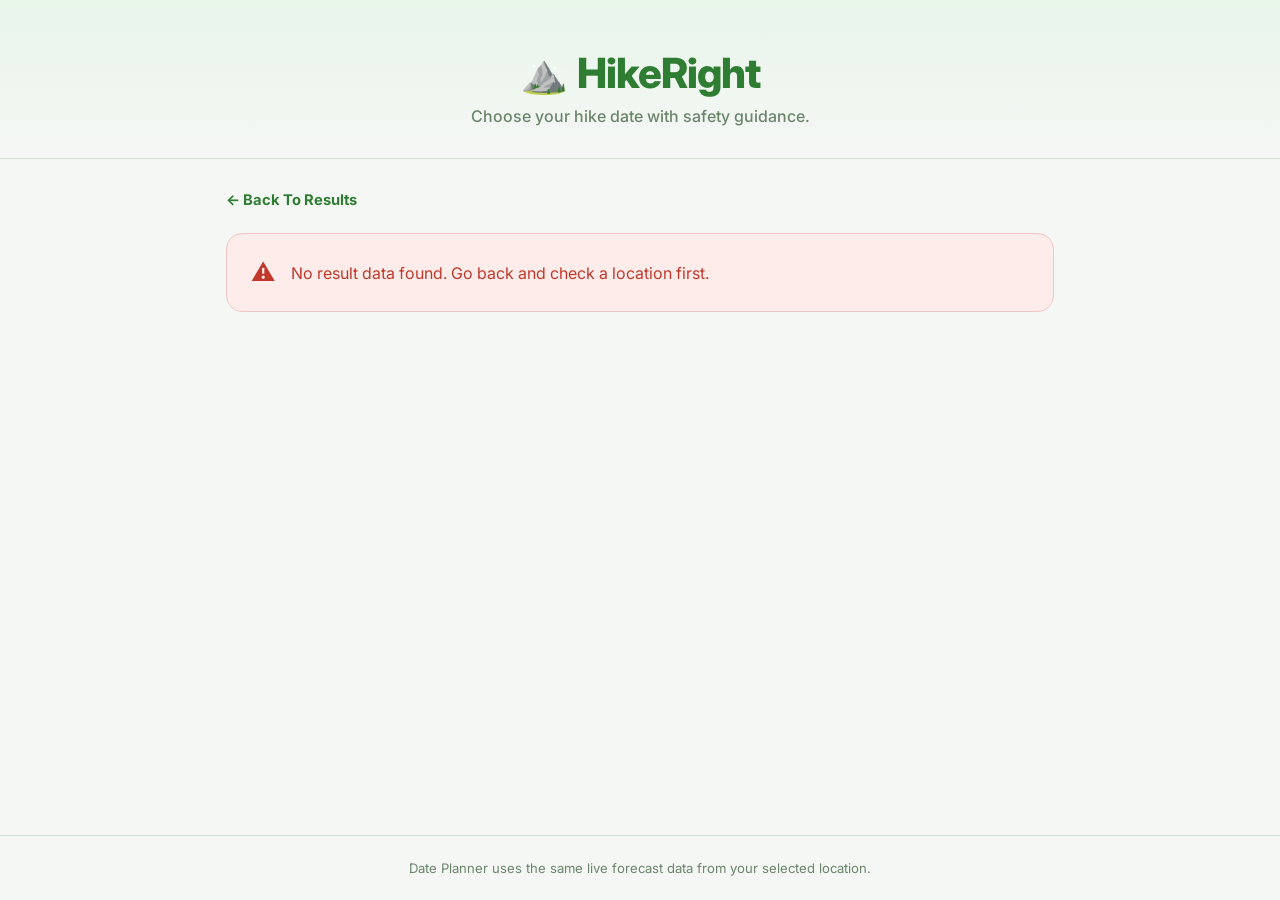
==== planner.html @ a5b50952 "Add planner, result page, save-to-calendar, geocoding timeouts, and safety level fix" ====
<!DOCTYPE html>
<html lang="en">
<head>
  <meta charset="UTF-8" />
  <meta name="viewport" content="width=device-width, initial-scale=1.0"/>
  <title>HikeRight - Date Planner</title>
  <link rel="stylesheet" href="style.css" />
</head>
<body data-page="planner">
  <header>
    <div class="logo">
      <span class="logo-icon">⛰️</span>
      <span class="logo-text">HikeRight</span>
    </div>
    <p class="tagline">Choose your hike date with safety guidance.</p>
  </header>

  <main class="results-main">
    <a class="back-link" href="result.html">← Back To Results</a>

    <div id="plannerError" class="error-card hidden">
      <span class="error-icon">⚠️</span>
      <p id="plannerErrorText">No result data found. Go back and check a location first.</p>
    </div>

    <section id="plannerCard" class="result-card hidden">
      <div class="result-top">
        <div class="location-info">
          <div class="loc-pin">📅</div>
          <div>
            <h2 id="plannerLocationName">Hike Date Planner</h2>
            <p id="plannerLocationSub">Choose a date and review warnings.</p>
          </div>
        </div>
      </div>

      <div class="planner-calendar-wrap">
        <h3 class="chart-title">Custom Calendar (Forecast Window)</h3>
        <p class="planner-sub">Pick one of the forecast dates below for the most accurate warning.</p>
        <div id="plannerCalendarGrid" class="planner-calendar-grid"></div>
      </div>

      <div class="date-row planner-date-row">
        <label for="plannerDateInput">Or choose any date</label>
        <input type="date" id="plannerDateInput" />
      </div>

      <div id="plannerVerdict" class="verdict-message okay">Select a date to see warnings.</div>

      <div class="recommend-box">
        <p class="recommend-title">Date Advice</p>
        <div class="recommend-grid">
          <div><span class="r-label">Chosen Date</span><span id="plannerChosenDate" class="r-value">—</span></div>
          <div><span class="r-label">Safety Level</span><span id="plannerSafetyLevel" class="r-value">—</span></div>
          <div><span class="r-label">Closest Better Date</span><span id="plannerBetterDate" class="r-value">—</span></div>
        </div>
      </div>

      <div id="plannerWarnings" class="warnings-list hidden">
        <h3>⚠️ Date Warnings</h3>
        <ul id="plannerWarningsUl"></ul>
      </div>

      <div id="plannerSaveRow" class="planner-save-row hidden">
        <button id="plannerSaveCalBtn" class="save-cal-btn" type="button">📅 Save to Calendar</button>
        <p class="save-cal-note">Downloads an .ics file you can open with Google Calendar, Apple Calendar, Outlook, and more.</p>
      </div>
    </section>
  </main>

  <footer>
    <p>Date Planner uses the same live forecast data from your selected location.</p>
  </footer>

  <script src="planner.js"></script>
</body>
</html>
---- style.css ----
@import url('https://fonts.googleapis.com/css2?family=Inter:wght@400;500;600;700;800&display=swap');

*, *::before, *::after {
  box-sizing: border-box;
  margin: 0;
  padding: 0;
}

:root {
  --green:   #1b8c4e;
  --yellow:  #c47d00;
  --red:     #c0392b;
  --danger:  #7b0000;
  --bg:      #f5f7f5;
  --card:    #ffffff;
  --card2:   #f0f4f0;
  --border:  #d4e0d4;
  --text:    #1a2e1a;
  --muted:   #6b856b;
  --accent:  #2e7d32;
}

body {
  font-family: 'Inter', sans-serif;
  background: var(--bg);
  color: var(--text);
  min-height: 100vh;
  display: flex;
  flex-direction: column;
}

/* HEADER */
header {
  text-align: center;
  padding: 3rem 1rem 2rem;
  background: linear-gradient(180deg, #e8f5e9 0%, var(--bg) 100%);
  border-bottom: 1px solid var(--border);
}

.logo {
  display: flex;
  align-items: center;
  justify-content: center;
  gap: 0.6rem;
  margin-bottom: 0.5rem;
}

.logo-icon { font-size: 2.4rem; }

.logo-text {
  font-size: 2.6rem;
  font-weight: 800;
  color: var(--accent);
  letter-spacing: -1px;
}

.tagline {
  color: var(--muted);
  font-size: 1rem;
  font-weight: 500;
}

/* MAIN */
main {
  flex: 1;
  max-width: 760px;
  width: 100%;
  margin: 0 auto;
  padding: 2rem 1rem;
  display: flex;
  flex-direction: column;
  gap: 1.5rem;
}

.results-main {
  max-width: 860px;
}

.back-link {
  display: inline-block;
  color: var(--accent);
  text-decoration: none;
  font-weight: 700;
  font-size: 0.92rem;
}

.back-link:hover {
  text-decoration: underline;
}

.planner-link {
  display: inline-block;
  margin-left: 0.8rem;
  color: var(--accent);
  text-decoration: none;
  font-weight: 700;
  font-size: 0.86rem;
  border: 1px solid var(--border);
  border-radius: 999px;
  padding: 0.3rem 0.7rem;
  background: #fff;
}

.planner-link:hover {
  border-color: var(--accent);
}

/* SEARCH CARD */
.search-card {
  background: var(--card);
  border: 1px solid var(--border);
  border-radius: 16px;
  padding: 2rem;
}

.search-card h2 {
  font-size: 1.4rem;
  font-weight: 700;
  margin-bottom: 1rem;
  color: var(--text);
}

.search-row {
  display: flex;
  gap: 0.75rem;
}

.date-row {
  display: flex;
  align-items: center;
  gap: 0.7rem;
  margin-top: 0.75rem;
}

.date-row label {
  color: var(--muted);
  font-size: 0.86rem;
  font-weight: 700;
}

.season-banner {
  display: flex;
  align-items: center;
  justify-content: space-between;
  gap: 0.75rem;
  background: var(--card);
  border: 1px solid var(--border);
  border-radius: 12px;
  padding: 0.7rem 0.9rem;
}

.season-banner label {
  font-size: 0.9rem;
  color: var(--muted);
  font-weight: 700;
}

.season-row {
  display: flex;
  align-items: center;
  gap: 0.6rem;
  margin-top: 0.75rem;
}

.season-row label {
  font-size: 0.86rem;
  color: var(--muted);
  font-weight: 600;
}

#seasonSelect {
  appearance: none;
  -webkit-appearance: none;
  border: 1.5px solid #c8d6c8;
  background-color: #fff;
  background-image:
    linear-gradient(180deg, #ffffff 0%, #f7faf7 100%),
    url("data:image/svg+xml,%3Csvg xmlns='http://www.w3.org/2000/svg' width='16' height='16' viewBox='0 0 16 16'%3E%3Cpath fill='none' stroke='%231a2e1a' stroke-width='1.7' stroke-linecap='round' stroke-linejoin='round' d='M4 6l4 4 4-4'/%3E%3C/svg%3E");
  background-repeat: no-repeat, no-repeat;
  background-position: 0 0, right 0.55rem center;
  background-size: 100% 100%, 16px;
  color: var(--text);
  border-radius: 999px;
  padding: 0.5rem 2rem 0.5rem 0.85rem;
  font-size: 0.88rem;
  font-weight: 700;
  font-family: inherit;
  line-height: 1.2;
  cursor: pointer;
  transition: border-color 0.2s ease, box-shadow 0.2s ease, transform 0.12s ease;
}

#seasonSelect:focus {
  outline: none;
  border-color: var(--accent);
  box-shadow: 0 0 0 4px rgba(46, 125, 50, 0.12);
}

#seasonSelect:hover {
  border-color: #9fbe9f;
}

#seasonSelect:active {
  transform: translateY(1px);
}

#locationInput {
  flex: 1;
  background: #fff;
  border: 1.5px solid var(--border);
  border-radius: 10px;
  color: var(--text);
  font-size: 1rem;
  padding: 0.75rem 1rem;
  outline: none;
  transition: border-color 0.2s;
  font-family: inherit;
}

#locationInput:focus {
  border-color: var(--accent);
}

#locationInput::placeholder {
  color: var(--muted);
}

#checkBtn {
  background: var(--accent);
  color: #fff;
  border: none;
  border-radius: 10px;
  font-size: 1rem;
  font-weight: 700;
  padding: 0.75rem 1.5rem;
  cursor: pointer;
  transition: background 0.2s, transform 0.1s;
  font-family: inherit;
  white-space: nowrap;
}

#checkBtn:hover { background: #43a047; }
#checkBtn:active { transform: scale(0.97); }

#hikeDateInput {
  border: 1.5px solid var(--border);
  background: #fff;
  color: var(--text);
  border-radius: 10px;
  padding: 0.5rem 0.7rem;
  font-size: 0.9rem;
  font-family: inherit;
}

#hikeDateInput:focus {
  outline: none;
  border-color: var(--accent);
  box-shadow: 0 0 0 3px rgba(46, 125, 50, 0.12);
}

.hint {
  color: var(--muted);
  font-size: 0.85rem;
  margin-top: 0.75rem;
}

/* FEATURED HIKES */
.featured-section { display: flex; flex-direction: column; gap: 0.75rem; }

.featured-label {
  font-size: 0.8rem;
  font-weight: 700;
  text-transform: uppercase;
  letter-spacing: 1px;
  color: var(--muted);
}

.place-organizer {
  display: grid;
  grid-template-columns: auto minmax(140px, 1fr) auto minmax(140px, 1fr) auto;
  gap: 0.55rem;
  align-items: center;
  background: var(--card);
  border: 1px solid var(--border);
  border-radius: 12px;
  padding: 0.65rem 0.75rem;
}

.place-organizer label {
  font-size: 0.75rem;
  font-weight: 700;
  color: var(--muted);
  text-transform: uppercase;
  letter-spacing: 0.5px;
}

#placeContinent,
#placeCountry {
  appearance: none;
  -webkit-appearance: none;
  border: 1.5px solid #c8d6c8;
  background-color: #fff;
  background-image:
    linear-gradient(180deg, #ffffff 0%, #f7faf7 100%),
    url("data:image/svg+xml,%3Csvg xmlns='http://www.w3.org/2000/svg' width='14' height='14' viewBox='0 0 16 16'%3E%3Cpath fill='none' stroke='%231a2e1a' stroke-width='1.6' stroke-linecap='round' stroke-linejoin='round' d='M4 6l4 4 4-4'/%3E%3C/svg%3E");
  background-repeat: no-repeat, no-repeat;
  background-position: 0 0, right 0.45rem center;
  background-size: 100% 100%, 14px;
  color: var(--text);
  border-radius: 999px;
  padding: 0.45rem 1.65rem 0.45rem 0.7rem;
  font-size: 0.82rem;
  font-weight: 700;
  font-family: inherit;
  line-height: 1.2;
  cursor: pointer;
  transition: border-color 0.2s ease, box-shadow 0.2s ease, transform 0.12s ease;
}

#placeContinent:hover,
#placeCountry:hover {
  border-color: #9fbe9f;
}

#placeContinent:focus,
#placeCountry:focus {
  outline: none;
  border-color: var(--accent);
  box-shadow: 0 0 0 3px rgba(46, 125, 50, 0.12);
}

#placeContinent:active,
#placeCountry:active {
  transform: translateY(1px);
}

.place-count {
  justify-self: end;
  font-size: 0.78rem;
  color: var(--muted);
  font-weight: 700;
}

@media (max-width: 760px) {
  .place-organizer {
    grid-template-columns: 1fr 1fr;
  }

  .place-count {
    grid-column: 1 / -1;
    justify-self: start;
  }
}

.featured-grid {
  display: grid;
  grid-template-columns: repeat(4, 1fr);
  gap: 0.75rem;
}

@media (max-width: 700px) { .featured-grid { grid-template-columns: repeat(2, 1fr); } }
@media (max-width: 420px) { .featured-grid { grid-template-columns: 1fr 1fr; } }

.hike-tab {
  background: var(--card);
  border: 1.5px solid var(--border);
  border-radius: 14px;
  padding: 1.1rem 0.75rem;
  display: flex;
  flex-direction: column;
  align-items: center;
  gap: 0.35rem;
  cursor: pointer;
  transition: border-color 0.2s, background 0.2s, transform 0.15s;
  text-align: center;
  font-family: inherit;
}

.hike-tab:hover {
  border-color: var(--accent);
  background: var(--card2);
  transform: translateY(-2px);
}

.hike-tab:active { transform: scale(0.97); }

.hike-tab.hidden-by-place {
  display: none;
}

.hike-tab.selected {
  border-color: var(--accent);
  box-shadow: 0 0 0 2px rgba(46, 125, 50, 0.14);
}

.ht-icon  { font-size: 2rem; line-height: 1; }
.ht-name  { font-size: 0.88rem; font-weight: 700; color: var(--text); line-height: 1.2; }
.ht-loc   { font-size: 0.75rem; color: var(--muted); }
.ht-season {
  font-size: 0.7rem;
  color: var(--accent);
  font-weight: 700;
  background: #eef7ee;
  border: 1px solid var(--border);
  border-radius: 999px;
  padding: 0.15rem 0.5rem;
}

.ht-reco {
  font-size: 0.66rem;
  color: var(--muted);
  font-weight: 600;
  line-height: 1.25;
}

/* LOADING */
.loading {
  text-align: center;
  padding: 2rem;
  color: var(--muted);
}

.spinner {
  width: 40px;
  height: 40px;
  border: 3px solid var(--border);
  border-top-color: var(--accent);
  border-radius: 50%;
  animation: spin 0.8s linear infinite;
  margin: 0 auto 1rem;
}

@keyframes spin { to { transform: rotate(360deg); } }

/* ERROR */
.error-card {
  background: #fdecea;
  border: 1px solid #f5c6c3;
  border-radius: 16px;
  padding: 1.5rem;
  display: flex;
  align-items: center;
  gap: 1rem;
  color: var(--red);
}

.error-icon { font-size: 1.5rem; }

/* RESULT CARD */
.result-card {
  background: var(--card);
  border: 1px solid var(--border);
  border-radius: 16px;
  padding: 2rem;
  display: flex;
  flex-direction: column;
  gap: 1.5rem;
  animation: fadeUp 0.4s ease;
}

@keyframes fadeUp {
  from { opacity: 0; transform: translateY(16px); }
  to   { opacity: 1; transform: translateY(0); }
}

/* VERDICT BADGE */
.verdict-badge {
  font-size: 0.9rem;
  font-weight: 800;
  padding: 0.5rem 1.1rem;
  border-radius: 999px;
  text-transform: uppercase;
  letter-spacing: 0.5px;
  white-space: nowrap;
}

.verdict-badge.great    { background: #e8f5e9; color: var(--green);  border: 1.5px solid var(--green); }
.verdict-badge.okay     { background: #fff8e1; color: var(--yellow); border: 1.5px solid var(--yellow); }
.verdict-badge.bad      { background: #fdecea; color: var(--red);    border: 1.5px solid var(--red); }
.verdict-badge.dangerous { background: #fce4e4; color: var(--danger); border: 1.5px solid var(--danger); }

/* VERDICT MESSAGE */
.verdict-message {
  font-size: 1.05rem;
  line-height: 1.6;
  padding: 1rem 1.25rem;
  border-radius: 10px;
  background: var(--card2);
  border-left: 4px solid var(--accent);
}

.verdict-message.great    { border-color: var(--green); }
.verdict-message.okay     { border-color: var(--yellow); }
.verdict-message.bad      { border-color: var(--red); }
.verdict-message.dangerous { border-color: var(--danger); }

.recommend-box {
  background: #eef7ee;
  border: 1px solid var(--border);
  border-radius: 12px;
  padding: 0.9rem 1rem;
}

.recommend-title {
  font-size: 0.85rem;
  font-weight: 800;
  color: var(--accent);
  text-transform: uppercase;
  letter-spacing: 0.4px;
  margin-bottom: 0.55rem;
}

.recommend-grid {
  display: grid;
  grid-template-columns: repeat(3, 1fr);
  gap: 0.6rem;
}

.r-label {
  display: block;
  font-size: 0.72rem;
  color: var(--muted);
  font-weight: 600;
}

.r-value {
  display: block;
  font-size: 0.95rem;
  color: var(--text);
  font-weight: 700;
  margin-top: 0.18rem;
}

/* RESULT TOP */
.result-top {
  display: flex;
  justify-content: space-between;
  align-items: flex-start;
  gap: 1rem;
  flex-wrap: wrap;
}

.location-info {
  display: flex;
  align-items: flex-start;
  gap: 0.6rem;
}

.loc-pin { font-size: 1.3rem; margin-top: 2px; }

.location-info h2 {
  font-size: 1.4rem;
  font-weight: 800;
  line-height: 1.2;
}

.location-info p {
  color: var(--muted);
  font-size: 0.88rem;
  margin-top: 0.2rem;
}

.season-context {
  color: var(--accent);
  font-size: 0.78rem;
  font-weight: 600;
  margin-top: 0.25rem;
}

/* HERO */
.weather-hero {
  display: flex;
  justify-content: space-between;
  align-items: center;
  background: linear-gradient(135deg, #e8f5e9, #f1f8f1);
  border: 1px solid var(--border);
  border-radius: 16px;
  padding: 1.75rem 2rem;
  gap: 1rem;
}

.hero-left { display: flex; flex-direction: column; gap: 0.3rem; }

.hero-temp {
  font-size: 4rem;
  font-weight: 800;
  line-height: 1;
  color: var(--text);
  letter-spacing: -2px;
}

  .hero-temp-c {
    display: block;
    font-size: 1rem;
    font-weight: 500;
    color: var(--muted);
    letter-spacing: 0;
    margin-top: 0.15rem;
  }

.hero-feels {
  font-size: 0.9rem;
  color: var(--muted);
}

.hero-range {
  font-size: 0.9rem;
  color: var(--muted);
  font-weight: 600;
}

.hero-right {
  display: flex;
  flex-direction: column;
  align-items: center;
  gap: 0.4rem;
}

.hero-icon { font-size: 3.5rem; line-height: 1; }

.hero-condition {
  font-size: 0.9rem;
  font-weight: 600;
  color: var(--muted);
  text-align: center;
}

/* DETAIL GRID */
.detail-grid {
  display: grid;
  grid-template-columns: repeat(4, 1fr);
  gap: 0.65rem;
}

@media (max-width: 620px) {
  .detail-grid { grid-template-columns: repeat(2, 1fr); }
  .search-row  { flex-direction: column; }
  .date-row { flex-direction: column; align-items: flex-start; }
  .season-row { flex-direction: column; align-items: flex-start; }
  .weather-hero { flex-direction: column; text-align: center; }
  .recommend-grid { grid-template-columns: 1fr; }
}

@media (max-width: 520px) {
  .season-banner {
    flex-direction: column;
    align-items: flex-start;
  }
}

.detail-item {
  background: var(--card2);
  border: 1px solid var(--border);
  border-radius: 12px;
  padding: 0.85rem 1rem;
  display: flex;
  flex-direction: column;
  gap: 0.3rem;
}

.d-label { font-size: 0.75rem; color: var(--muted); font-weight: 600; }
.d-value { font-size: 1rem; font-weight: 700; color: var(--text); }

/* WARNINGS */
.warnings-list {
  background: #fdecea;
  border: 1px solid #f5c6c3;
  border-radius: 12px;
  padding: 1.25rem;
}

.warnings-list h3 { font-size: 1rem; margin-bottom: 0.75rem; color: var(--red); }
.warnings-list ul { list-style: none; display: flex; flex-direction: column; gap: 0.4rem; }
.warnings-list li { color: #8b2020; font-size: 0.92rem; padding-left: 0.25rem; }
.warnings-list li::before { content: "• "; }

/* TIPS */
.tips-list {
  background: var(--card2);
  border: 1px solid var(--border);
  border-radius: 12px;
  padding: 1.25rem;
}

.tips-list h3 { font-size: 1rem; margin-bottom: 0.75rem; color: var(--accent); }
.tips-list ul  { list-style: none; display: flex; flex-direction: column; gap: 0.4rem; }
.tips-list li  { color: var(--text); font-size: 0.92rem; padding-left: 0.25rem; }
.tips-list li::before { content: "• "; color: var(--accent); }

/* ELEVATION NOTE */
.elevation-note {
  color: var(--muted);
  font-size: 0.82rem;
  text-align: center;
}

/* FOOTER */
footer {
  text-align: center;
  padding: 1.5rem;
  color: var(--muted);
  font-size: 0.82rem;
  border-top: 1px solid var(--border);
}

/* UTIL */
.hidden { display: none !important; }

/* CHART */
.chart-section {
  background: var(--card2);
  border: 1px solid var(--border);
  border-radius: 12px;
  padding: 1.25rem;
}

.chart-title {
  font-size: 1rem;
  font-weight: 700;
  color: var(--text);
  margin-bottom: 0.75rem;
}

.forecast-chart {
  width: 100%;
  overflow: hidden;
}

.planner-save-row {
  margin-top: 1.2rem;
  display: flex;
  flex-direction: column;
  align-items: flex-start;
  gap: 0.4rem;
}

.save-cal-btn {
  background: #2e7d32;
  color: #fff;
  border: none;
  border-radius: 8px;
  padding: 0.65rem 1.4rem;
  font-size: 1rem;
  font-weight: 600;
  cursor: pointer;
  transition: background 0.2s;
}

.save-cal-btn:hover {
  background: #1b5e20;
}

.save-cal-note {
  font-size: 0.82rem;
  color: #666;
  margin: 0;
}

  background: var(--card2);
  border: 1px solid var(--border);
  border-radius: 12px;
  padding: 1rem;
}

.planner-sub {
  color: var(--muted);
  font-size: 0.85rem;
  margin-bottom: 0.7rem;
}

.planner-calendar-grid {
  display: grid;
  grid-template-columns: repeat(4, minmax(110px, 1fr));
  gap: 0.55rem;
}

.planner-day-btn {
  border: 1px solid var(--border);
  background: #fff;
  border-radius: 10px;
  padding: 0.55rem;
  text-align: left;
  display: flex;
  flex-direction: column;
  gap: 0.2rem;
  cursor: pointer;
  transition: border-color 0.2s ease, transform 0.1s ease;
}

.planner-day-btn:hover {
  border-color: var(--accent);
}

.planner-day-btn.selected {
  border-color: var(--accent);
  box-shadow: 0 0 0 2px rgba(46, 125, 50, 0.14);
}

.planner-day-week {
  font-size: 0.75rem;
  color: var(--muted);
  font-weight: 700;
}

.planner-day-date {
  font-size: 0.9rem;
  color: var(--text);
  font-weight: 700;
}

.planner-date-row {
  margin-top: 0;
}

@media (max-width: 760px) {
  .planner-calendar-grid {
    grid-template-columns: repeat(2, minmax(120px, 1fr));
  }

  .planner-link {
    margin-left: 0;
    margin-top: 0.6rem;
  }
}

.more-wrap {
  display: flex;
  flex-direction: column;
  gap: 0.75rem;
}

.more-btn {
  align-self: flex-start;
  border: 1px solid var(--border);
  background: #ffffff;
  color: var(--text);
  border-radius: 999px;
  padding: 0.52rem 0.95rem;
  font-weight: 700;
  font-size: 0.86rem;
  font-family: inherit;
  cursor: pointer;
  transition: border-color 0.2s ease, box-shadow 0.2s ease, transform 0.1s ease;
}

.more-btn:hover {
  border-color: var(--accent);
}

.more-btn:focus {
  outline: none;
  box-shadow: 0 0 0 3px rgba(46, 125, 50, 0.12);
}

.more-btn:active {
  transform: translateY(1px);
}

.more-panel {
  display: flex;
  flex-direction: column;
  gap: 0.9rem;
}

.more-grid {
  display: grid;
  grid-template-columns: 1fr 1fr;
  gap: 0.75rem;
}

@media (max-width: 760px) {
  .more-grid {
    grid-template-columns: 1fr;
  }
}

.reviews-section {
  background: var(--card2);
  border: 1px solid var(--border);
  border-radius: 12px;
  padding: 1rem;
}

.reviews-section h3 {
  font-size: 1rem;
  color: var(--text);
  margin-bottom: 0.45rem;
}

.reviews-note {
  color: var(--muted);
  font-size: 0.84rem;
  margin-bottom: 0.65rem;
}

.review-links {
  display: flex;
  flex-wrap: wrap;
  gap: 0.45rem;
  margin-bottom: 0.7rem;
}

.review-links a {
  text-decoration: none;
  color: var(--accent);
  border: 1px solid var(--border);
  background: #fff;
  border-radius: 999px;
  padding: 0.3rem 0.6rem;
  font-size: 0.8rem;
  font-weight: 700;
}

.review-links a:hover {
  border-color: var(--accent);
}

.reviews-section ul {
  list-style: none;
  display: flex;
  flex-direction: column;
  gap: 0.35rem;
}

.reviews-section li {
  color: var(--text);
  font-size: 0.9rem;
}

.reviews-section li::before {
  content: "• ";
  color: var(--accent);
}
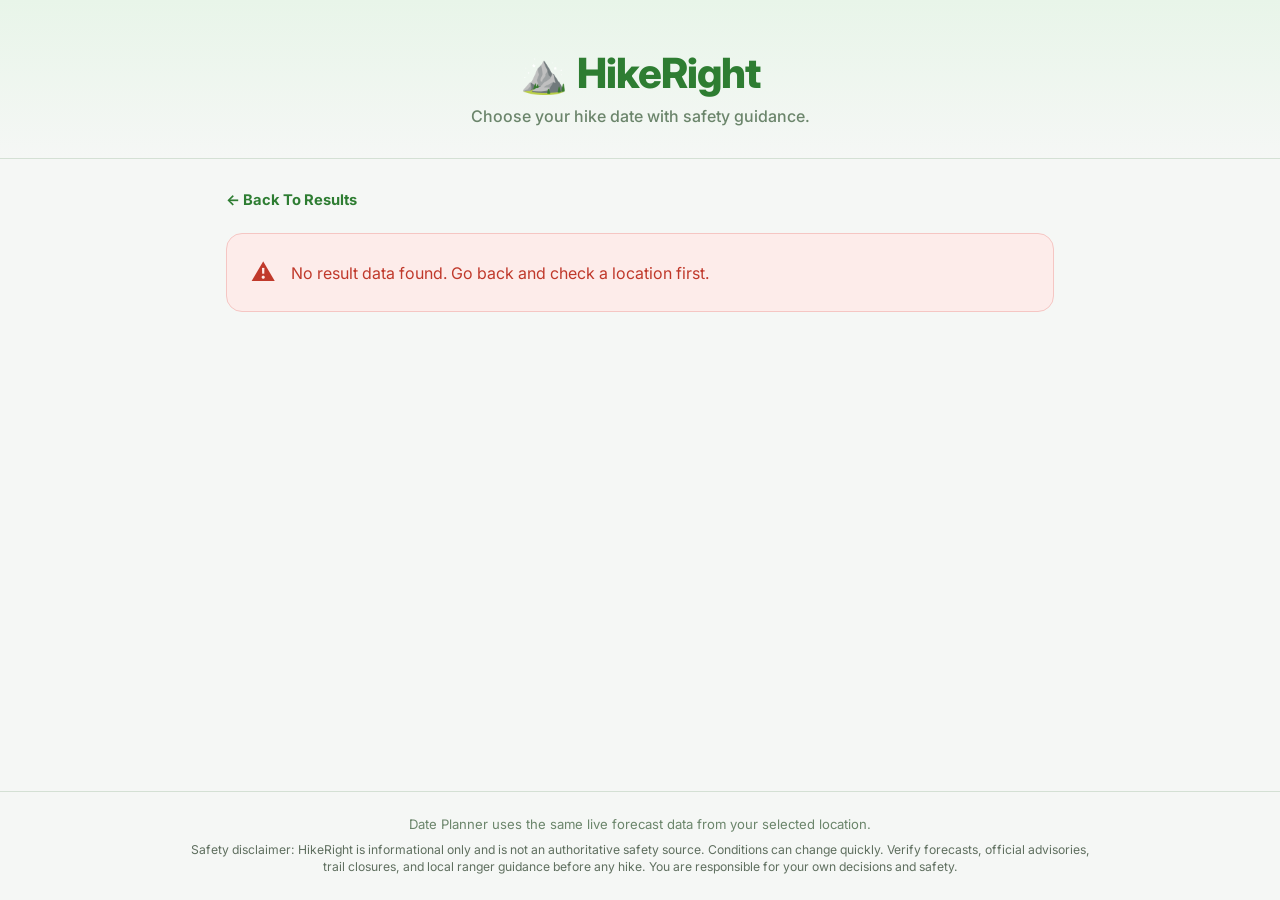
==== commit b8a1bc01: "Add safety disclaimers across app and README" ====
--- a/planner.html
+++ b/planner.html
@@ -70,6 +70,7 @@
 
   <footer>
     <p>Date Planner uses the same live forecast data from your selected location.</p>
+    <p class="disclaimer-note">Safety disclaimer: HikeRight is informational only and is not an authoritative safety source. Conditions can change quickly. Verify forecasts, official advisories, trail closures, and local ranger guidance before any hike. You are responsible for your own decisions and safety.</p>
   </footer>
 
   <script src="planner.js"></script>
--- a/style.css
+++ b/style.css
@@ -703,6 +703,14 @@
   border-top: 1px solid var(--border);
 }
 
+.disclaimer-note {
+  margin: 0.55rem auto 0;
+  max-width: 920px;
+  font-size: 0.76rem;
+  line-height: 1.45;
+  color: #5f6f5f;
+}
+
 /* UTIL */
 .hidden { display: none !important; }
 
@@ -756,6 +764,7 @@
   margin: 0;
 }
 
+.planner-calendar-wrap {
   background: var(--card2);
   border: 1px solid var(--border);
   border-radius: 12px;
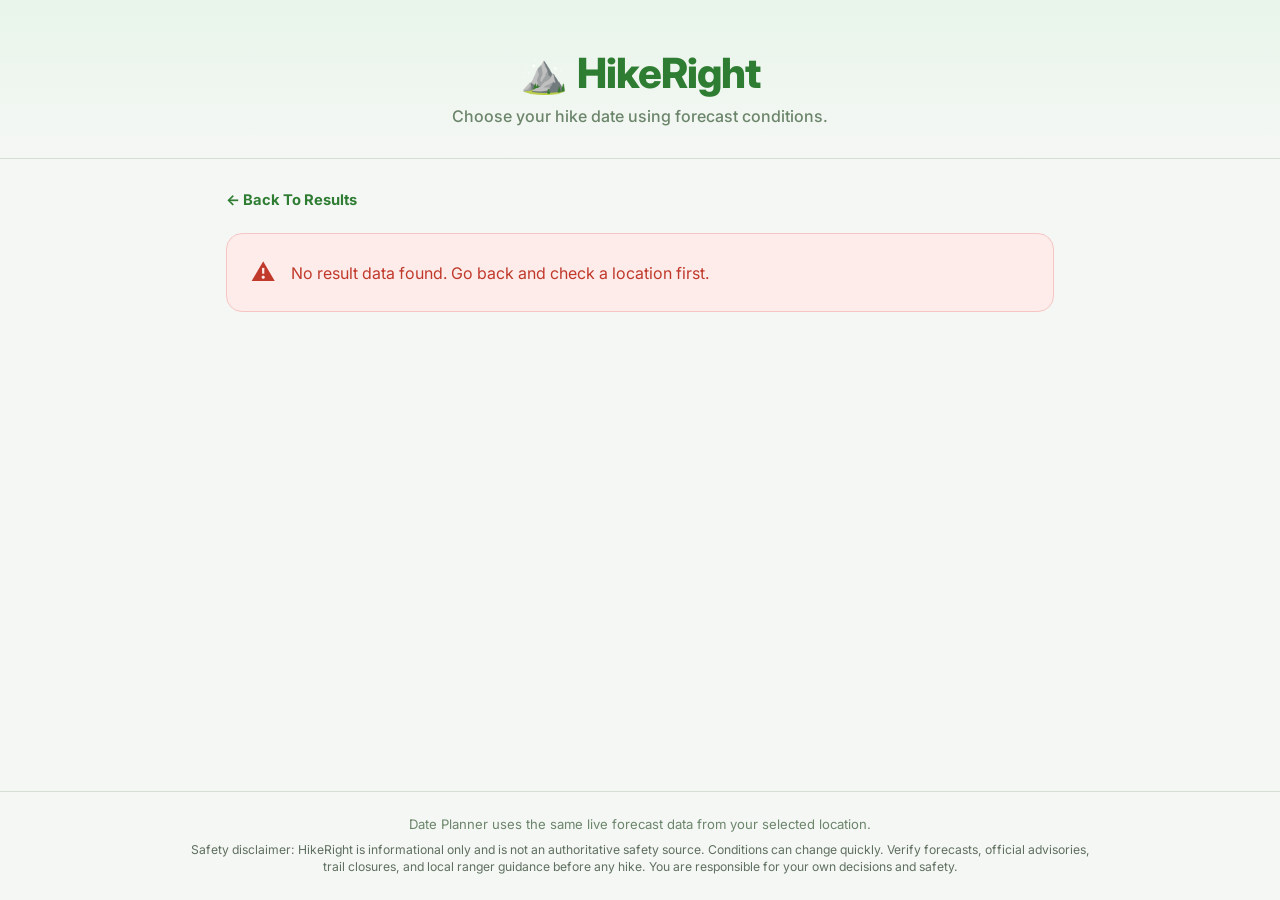
==== commit 32bc8a86: "Reduce overclaims, add disclaimers, and refine weather-based wording" ====
--- a/planner.html
+++ b/planner.html
@@ -12,7 +12,7 @@
       <span class="logo-icon">⛰️</span>
       <span class="logo-text">HikeRight</span>
     </div>
-    <p class="tagline">Choose your hike date with safety guidance.</p>
+    <p class="tagline">Choose your hike date using forecast conditions.</p>
   </header>
 
   <main class="results-main">
@@ -36,7 +36,7 @@
 
       <div class="planner-calendar-wrap">
         <h3 class="chart-title">Custom Calendar (Forecast Window)</h3>
-        <p class="planner-sub">Pick one of the forecast dates below for the most accurate warning.</p>
+        <p class="planner-sub">Pick one of the forecast dates below for the clearest weather-based warning.</p>
         <div id="plannerCalendarGrid" class="planner-calendar-grid"></div>
       </div>
 
@@ -48,10 +48,10 @@
       <div id="plannerVerdict" class="verdict-message okay">Select a date to see warnings.</div>
 
       <div class="recommend-box">
-        <p class="recommend-title">Date Advice</p>
+        <p class="recommend-title">Date Outlook</p>
         <div class="recommend-grid">
           <div><span class="r-label">Chosen Date</span><span id="plannerChosenDate" class="r-value">—</span></div>
-          <div><span class="r-label">Safety Level</span><span id="plannerSafetyLevel" class="r-value">—</span></div>
+          <div><span class="r-label">Weather Risk Level</span><span id="plannerSafetyLevel" class="r-value">—</span></div>
           <div><span class="r-label">Closest Better Date</span><span id="plannerBetterDate" class="r-value">—</span></div>
         </div>
       </div>
--- a/style.css
+++ b/style.css
@@ -106,6 +106,16 @@
 }
 
 /* SEARCH CARD */
+.disclaimer-banner {
+  background: #fff8e8;
+  border: 1px solid #ead7a6;
+  color: #6e560f;
+  border-radius: 12px;
+  padding: 0.8rem 0.95rem;
+  font-size: 0.84rem;
+  line-height: 1.45;
+}
+
 .search-card {
   background: var(--card);
   border: 1px solid var(--border);
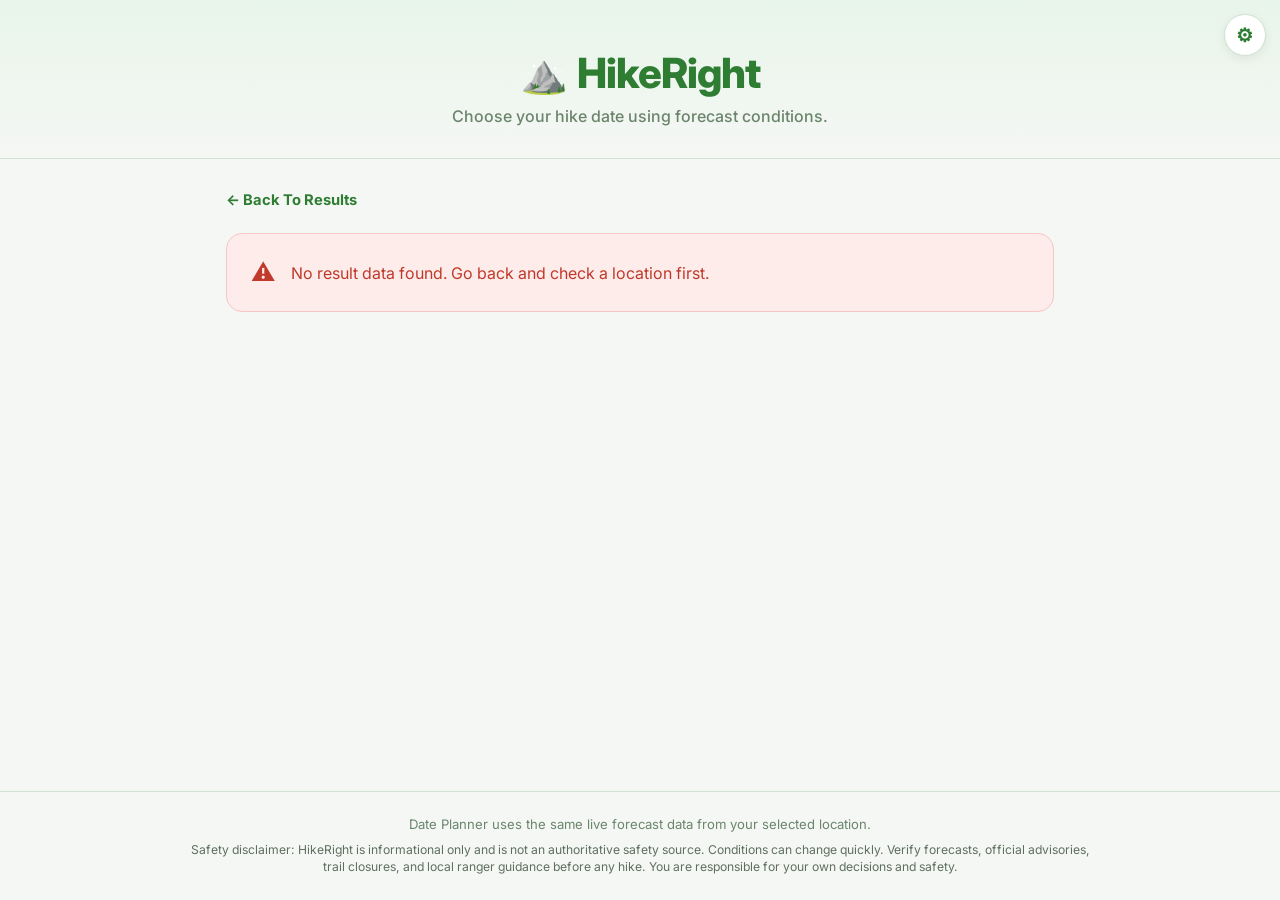
==== commit a8ae5c29: "Add Safety Lifeline features, PWA offline support, and grouped settings" ====
--- a/planner.html
+++ b/planner.html
@@ -4,10 +4,70 @@
   <meta charset="UTF-8" />
   <meta name="viewport" content="width=device-width, initial-scale=1.0"/>
   <title>HikeRight - Date Planner</title>
+  <link rel="manifest" href="manifest.webmanifest" />
   <link rel="stylesheet" href="style.css" />
 </head>
 <body data-page="planner">
   <header>
+    <div class="settings-shell" id="settingsShell">
+      <button id="settingsToggleBtn" class="settings-toggle" type="button" aria-label="Open settings" aria-expanded="false">⚙</button>
+      <div id="settingsPopover" class="settings-popover hidden">
+        <p class="settings-title">Preferences</p>
+        <div class="settings-group">
+          <p class="settings-group-title">Display</p>
+          <div class="settings-grid">
+            <label>
+              Language
+              <select id="settingLanguage">
+                <option value="en-US">English (US)</option>
+                <option value="es-ES">Espanol</option>
+                <option value="fr-FR">Francais</option>
+              </select>
+            </label>
+            <label>
+              Units
+              <select id="settingUnits">
+                <option value="us">US (F, mph, in)</option>
+                <option value="metric">Metric (C, km/h, mm)</option>
+              </select>
+            </label>
+            <label>
+              Trail Focus
+              <select id="settingLocalFocus">
+                <option value="us">Local-first (U.S.)</option>
+                <option value="global">Global</option>
+              </select>
+            </label>
+          </div>
+        </div>
+        <div class="settings-group">
+          <p class="settings-group-title">Safety</p>
+          <div class="settings-grid">
+            <label>
+              Battery Mode
+              <select id="settingBatterySaver">
+                <option value="off">Standard</option>
+                <option value="on">Extreme Saver</option>
+              </select>
+            </label>
+            <label>
+              Emergency Data
+              <select id="settingAnonymousEmergency">
+                <option value="off">Off</option>
+                <option value="on">Anonymous Emergency Only</option>
+              </select>
+            </label>
+            <label class="settings-wide">
+              Emergency Webhook URL
+              <input id="settingEmergencyWebhook" type="url" placeholder="https://example.com/sos" />
+              <span class="settings-help">Used by missed check-in emergency escalation.</span>
+            </label>
+          </div>
+        </div>
+        <p id="settingsSavedNote" class="settings-saved-note hidden">Saved</p>
+      </div>
+    </div>
+
     <div class="logo">
       <span class="logo-icon">⛰️</span>
       <span class="logo-text">HikeRight</span>
--- a/style.css
+++ b/style.css
@@ -27,14 +27,52 @@
   min-height: 100vh;
   display: flex;
   flex-direction: column;
+  overflow-x: hidden;
 }
 
 /* HEADER */
 header {
+  position: relative;
   text-align: center;
   padding: 3rem 1rem 2rem;
   background: linear-gradient(180deg, #e8f5e9 0%, var(--bg) 100%);
   border-bottom: 1px solid var(--border);
+}
+
+.settings-shell {
+  position: absolute;
+  top: 0.9rem;
+  right: 0.9rem;
+  z-index: 20;
+}
+
+.settings-toggle {
+  width: 42px;
+  height: 42px;
+  border-radius: 999px;
+  border: 1px solid var(--border);
+  background: #ffffff;
+  color: var(--accent);
+  font-size: 1.2rem;
+  font-weight: 700;
+  cursor: pointer;
+  box-shadow: 0 3px 10px rgba(20, 46, 20, 0.08);
+}
+
+.settings-toggle:hover {
+  border-color: var(--accent);
+  background: #eef7ee;
+}
+
+.settings-popover {
+  margin-top: 0.5rem;
+  width: min(92vw, 360px);
+  background: var(--card);
+  border: 1px solid var(--border);
+  border-radius: 12px;
+  padding: 0.85rem;
+  text-align: left;
+  box-shadow: 0 14px 30px rgba(20, 46, 20, 0.16);
 }
 
 .logo {
@@ -93,12 +131,13 @@
   margin-left: 0.8rem;
   color: var(--accent);
   text-decoration: none;
-  font-weight: 700;
-  font-size: 0.86rem;
-  border: 1px solid var(--border);
+  font-weight: 800;
+  font-size: 0.98rem;
+  border: 1.5px solid var(--border);
   border-radius: 999px;
-  padding: 0.3rem 0.7rem;
+  padding: 0.55rem 1rem;
   background: #fff;
+  min-height: 42px;
 }
 
 .planner-link:hover {
@@ -162,6 +201,104 @@
 .season-banner label {
   font-size: 0.9rem;
   color: var(--muted);
+  font-weight: 700;
+}
+
+.settings-title {
+  font-size: 0.78rem;
+  font-weight: 800;
+  color: var(--muted);
+  letter-spacing: 0.7px;
+  text-transform: uppercase;
+}
+
+.settings-group {
+  margin-top: 0.5rem;
+}
+
+.settings-group-title {
+  font-size: 0.72rem;
+  text-transform: uppercase;
+  letter-spacing: 0.55px;
+  color: var(--muted);
+  font-weight: 800;
+  margin-bottom: 0.35rem;
+}
+
+.settings-grid {
+  display: grid;
+  grid-template-columns: repeat(2, minmax(140px, 1fr));
+  gap: 0.65rem;
+}
+
+.settings-grid label {
+  display: flex;
+  flex-direction: column;
+  gap: 0.32rem;
+  color: var(--muted);
+  font-size: 0.76rem;
+  font-weight: 700;
+  min-width: 0;
+}
+
+.settings-wide {
+  grid-column: 1 / -1;
+}
+
+.settings-help {
+  font-size: 0.7rem;
+  font-weight: 600;
+  color: var(--muted);
+}
+
+.settings-grid select {
+  appearance: none;
+  -webkit-appearance: none;
+  border: 1.5px solid #c8d6c8;
+  background-color: #fff;
+  background-image:
+    linear-gradient(180deg, #ffffff 0%, #f7faf7 100%),
+    url("data:image/svg+xml,%3Csvg xmlns='http://www.w3.org/2000/svg' width='14' height='14' viewBox='0 0 16 16'%3E%3Cpath fill='none' stroke='%231a2e1a' stroke-width='1.6' stroke-linecap='round' stroke-linejoin='round' d='M4 6l4 4 4-4'/%3E%3C/svg%3E");
+  background-repeat: no-repeat, no-repeat;
+  background-position: 0 0, right 0.45rem center;
+  background-size: 100% 100%, 14px;
+  color: var(--text);
+  border-radius: 999px;
+  padding: 0.42rem 1.6rem 0.42rem 0.68rem;
+  font-size: 0.82rem;
+  font-weight: 700;
+  font-family: inherit;
+  line-height: 1.2;
+  cursor: pointer;
+}
+
+.settings-grid input {
+  border: 1.5px solid #c8d6c8;
+  background: #fff;
+  color: var(--text);
+  border-radius: 999px;
+  padding: 0.42rem 0.68rem;
+  font-size: 0.82rem;
+  font-weight: 700;
+  font-family: inherit;
+  line-height: 1.2;
+}
+
+.settings-grid input:focus {
+  outline: none;
+  border-color: var(--accent);
+  box-shadow: 0 0 0 3px rgba(46, 125, 50, 0.12);
+}
+
+.settings-grid select:focus {
+  outline: none;
+  border-color: var(--accent);
+  box-shadow: 0 0 0 3px rgba(46, 125, 50, 0.12);
+}
+
+.settings-saved-note {
+  color: var(--accent);
+  font-size: 0.74rem;
   font-weight: 700;
 }
 
@@ -251,6 +388,29 @@
 
 #checkBtn:hover { background: #43a047; }
 #checkBtn:active { transform: scale(0.97); }
+
+#nearMeBtn {
+  background: #ffffff;
+  color: var(--accent);
+  border: 1.5px solid #9fbe9f;
+  border-radius: 10px;
+  font-size: 0.95rem;
+  font-weight: 700;
+  padding: 0.75rem 1rem;
+  cursor: pointer;
+  transition: background 0.2s, transform 0.1s, border-color 0.2s;
+  font-family: inherit;
+  white-space: nowrap;
+}
+
+#nearMeBtn:hover {
+  background: #eef7ee;
+  border-color: var(--accent);
+}
+
+#nearMeBtn:active {
+  transform: scale(0.97);
+}
 
 #hikeDateInput {
   border: 1.5px solid var(--border);
@@ -370,6 +530,7 @@
 
 @media (max-width: 700px) { .featured-grid { grid-template-columns: repeat(2, 1fr); } }
 @media (max-width: 420px) { .featured-grid { grid-template-columns: 1fr 1fr; } }
+@media (max-width: 380px) { .featured-grid { grid-template-columns: 1fr; } }
 
 .hike-tab {
   background: var(--card);
@@ -649,12 +810,35 @@
   .season-row { flex-direction: column; align-items: flex-start; }
   .weather-hero { flex-direction: column; text-align: center; }
   .recommend-grid { grid-template-columns: 1fr; }
+  #checkBtn { width: 100%; }
+  #locationInput { width: 100%; }
+  #nearMeBtn { width: 100%; }
 }
 
 @media (max-width: 520px) {
   .season-banner {
     flex-direction: column;
     align-items: flex-start;
+  }
+
+  .settings-grid {
+    grid-template-columns: 1fr;
+  }
+
+  .settings-shell {
+    top: 0.65rem;
+    right: 0.65rem;
+  }
+
+  .settings-toggle {
+    width: 40px;
+    height: 40px;
+  }
+}
+
+@media (max-width: 760px) {
+  .settings-popover {
+    width: min(94vw, 400px);
   }
 }
 
@@ -696,6 +880,41 @@
 .tips-list ul  { list-style: none; display: flex; flex-direction: column; gap: 0.4rem; }
 .tips-list li  { color: var(--text); font-size: 0.92rem; padding-left: 0.25rem; }
 .tips-list li::before { content: "• "; color: var(--accent); }
+
+/* STRONG RISK STATE */
+.result-card.not-recommended {
+  border-color: #f1b7b3;
+  background: #fff7f7;
+}
+
+.result-card.not-recommended .weather-hero,
+.result-card.not-recommended .recommend-box,
+.result-card.not-recommended .detail-item,
+.result-card.not-recommended .tips-list,
+.result-card.not-recommended .chart-section,
+.result-card.not-recommended .reviews-section {
+  background: #fff1f1;
+  border-color: #efc0bd;
+}
+
+.result-card.not-recommended .recommend-title,
+.result-card.not-recommended .chart-title,
+.result-card.not-recommended .tips-list h3 {
+  color: #a52318;
+}
+
+.result-card.not-recommended .d-label,
+.result-card.not-recommended .hero-feels,
+.result-card.not-recommended .hero-range,
+.result-card.not-recommended .hero-condition,
+.result-card.not-recommended .reviews-note,
+.result-card.not-recommended .tips-list li {
+  color: #7a3230;
+}
+
+.result-card.not-recommended .tips-list li::before {
+  color: #a52318;
+}
 
 /* ELEVATION NOTE */
 .elevation-note {
@@ -815,6 +1034,19 @@
   box-shadow: 0 0 0 2px rgba(46, 125, 50, 0.14);
 }
 
+.planner-day-btn.risk-good {
+  border-left: 4px solid #1b8c4e;
+}
+
+.planner-day-btn.risk-caution {
+  border-left: 4px solid #c47d00;
+}
+
+.planner-day-btn.risk-bad {
+  border-left: 4px solid #c0392b;
+  background: #fff8f8;
+}
+
 .planner-day-week {
   font-size: 0.75rem;
   color: var(--muted);
@@ -825,6 +1057,13 @@
   font-size: 0.9rem;
   color: var(--text);
   font-weight: 700;
+}
+
+.planner-day-risk {
+  font-size: 0.7rem;
+  color: var(--muted);
+  font-weight: 700;
+  margin-top: 0.1rem;
 }
 
 .planner-date-row {
@@ -839,6 +1078,68 @@
   .planner-link {
     margin-left: 0;
     margin-top: 0.6rem;
+  }
+}
+
+@media (max-width: 540px) {
+  header {
+    padding: 2.2rem 0.9rem 1.4rem;
+  }
+
+  .logo-text {
+    font-size: 2.1rem;
+  }
+
+  .tagline {
+    font-size: 0.92rem;
+  }
+
+  main {
+    padding: 1.25rem 0.75rem;
+    gap: 1rem;
+  }
+
+  .search-card,
+  .result-card {
+    padding: 1.2rem;
+  }
+
+  .weather-hero {
+    padding: 1.2rem;
+  }
+
+  .hero-temp {
+    font-size: 3.1rem;
+  }
+
+  .result-top {
+    flex-direction: column;
+    align-items: flex-start;
+  }
+
+  .recommend-grid {
+    grid-template-columns: 1fr;
+  }
+}
+
+@media (max-width: 430px) {
+  .planner-calendar-grid {
+    grid-template-columns: 1fr;
+  }
+
+  .detail-grid {
+    grid-template-columns: 1fr;
+  }
+
+  .planner-day-btn {
+    padding: 0.65rem;
+  }
+
+  .chart-section,
+  .warnings-list,
+  .tips-list,
+  .reviews-section {
+    padding: 0.9rem;
   }
 }
 
@@ -950,3 +1251,129 @@
   content: "• ";
   color: var(--accent);
 }
+
+.safety-lifeline {
+  background: var(--card2);
+  border: 1px solid var(--border);
+  border-radius: 12px;
+  padding: 1rem;
+}
+
+.lifeline-grid {
+  display: grid;
+  grid-template-columns: repeat(2, minmax(0, 1fr));
+  gap: 0.75rem;
+}
+
+.lifeline-card {
+  background: #fff;
+  border: 1px solid var(--border);
+  border-radius: 12px;
+  padding: 0.85rem;
+  display: flex;
+  flex-direction: column;
+  gap: 0.5rem;
+}
+
+.lifeline-card h4 {
+  font-size: 0.92rem;
+  color: var(--text);
+}
+
+.lifeline-card p {
+  font-size: 0.84rem;
+  color: var(--muted);
+}
+
+.lifeline-row {
+  display: flex;
+  flex-wrap: wrap;
+  gap: 0.45rem;
+  align-items: center;
+}
+
+.lifeline-status {
+  font-size: 0.8rem;
+  color: var(--text);
+  font-weight: 700;
+}
+
+.lifeline-list {
+  list-style: none;
+  display: flex;
+  flex-direction: column;
+  gap: 0.3rem;
+}
+
+.lifeline-list li {
+  font-size: 0.82rem;
+  color: var(--text);
+}
+
+.lifeline-list li::before {
+  content: "• ";
+  color: var(--accent);
+}
+
+.lifeline-list.compact li {
+  line-height: 1.35;
+}
+
+.lifeline-fields {
+  display: grid;
+  gap: 0.25rem;
+}
+
+.lifeline-fields.two-col {
+  grid-template-columns: 1fr 1fr;
+  gap: 0.45rem;
+}
+
+.lifeline-fields label {
+  font-size: 0.75rem;
+  color: var(--muted);
+  font-weight: 700;
+}
+
+.lifeline-fields input {
+  border: 1px solid var(--border);
+  border-radius: 8px;
+  padding: 0.45rem 0.55rem;
+  font-size: 0.88rem;
+  font-family: inherit;
+}
+
+.lifeline-fields input:focus {
+  outline: none;
+  border-color: var(--accent);
+  box-shadow: 0 0 0 3px rgba(46, 125, 50, 0.12);
+}
+
+.essentials-grid {
+  display: grid;
+  grid-template-columns: 1fr;
+  gap: 0.35rem;
+}
+
+.essential-item {
+  display: grid;
+  grid-template-columns: auto 1fr;
+  gap: 0.5rem;
+  align-items: start;
+  font-size: 0.84rem;
+  color: var(--text);
+}
+
+.essential-item input {
+  margin-top: 0.15rem;
+}
+
+@media (max-width: 760px) {
+  .lifeline-grid {
+    grid-template-columns: 1fr;
+  }
+
+  .lifeline-fields.two-col {
+    grid-template-columns: 1fr;
+  }
+}
